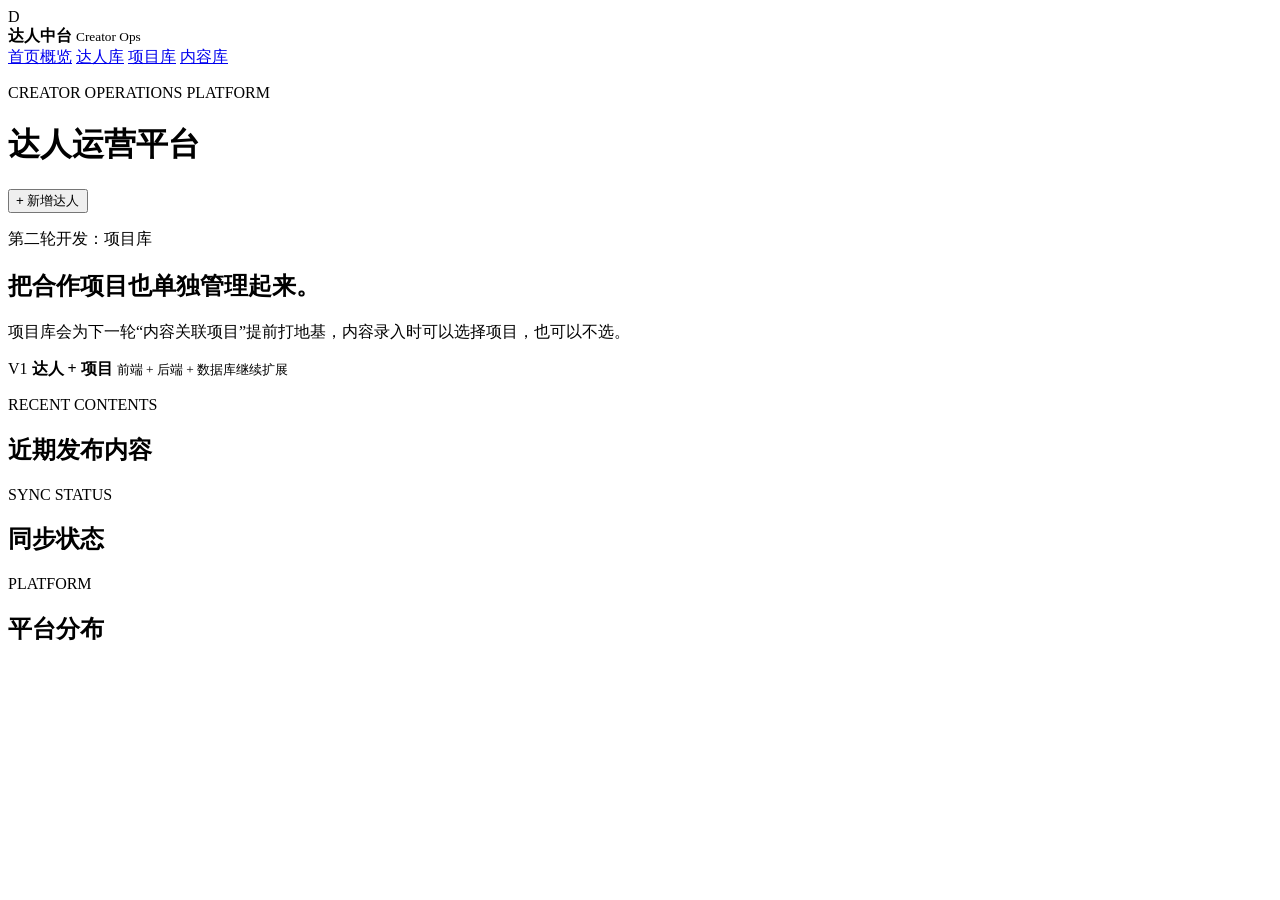
==== public/index.html @ c2988577 "chore: release v1 MVP" ====
<!doctype html>
<html lang="zh-CN">
  <head>
    <meta charset="UTF-8" />
    <meta name="viewport" content="width=device-width, initial-scale=1.0" />
    <title>达人运营平台</title>
    <link rel="stylesheet" href="/styles.css?v=20260619-dashboard" />
  </head>
  <body>
    <aside class="sidebar">
      <div class="brand">
        <span class="brand-mark">D</span>
        <div>
          <strong>达人中台</strong>
          <small>Creator Ops</small>
        </div>
      </div>

      <nav class="nav">
        <a class="active" href="#dashboard" data-view="dashboard">首页概览</a>
        <a href="#influencers" data-view="influencers">达人库</a>
        <a href="#projects" data-view="projects">项目库</a>
        <a href="#contents" data-view="contents">内容库</a>
      </nav>
    </aside>

    <main class="app-shell">
      <header class="topbar">
        <div>
          <p class="eyebrow">CREATOR OPERATIONS PLATFORM</p>
          <h1>达人运营平台</h1>
        </div>
        <button id="open-create-button" class="primary-button">+ 新增达人</button>
      </header>

      <section class="hero">
        <div>
          <p id="hero-label" class="hero-label">第二轮开发：项目库</p>
          <h2 id="hero-title">把合作项目也单独管理起来。</h2>
          <p id="hero-description" class="hero-description">
            项目库会为下一轮“内容关联项目”提前打地基，内容录入时可以选择项目，也可以不选。
          </p>
        </div>
        <div class="hero-card">
          <span>V1</span>
          <strong id="hero-card-title">达人 + 项目</strong>
          <small>前端 + 后端 + 数据库继续扩展</small>
        </div>
      </section>

      <section id="stats" class="stats" aria-label="数据概览"></section>

      <div id="message" class="message" hidden></div>

      <section id="dashboard-section" class="dashboard-grid page-section">
        <article class="content-card dashboard-panel wide-panel">
          <div class="section-heading">
            <div>
              <p class="eyebrow">RECENT CONTENTS</p>
              <h2>近期发布内容</h2>
            </div>
          </div>
          <div id="recent-content-list" class="mini-list"></div>
        </article>

        <article class="content-card dashboard-panel">
          <div class="section-heading">
            <div>
              <p class="eyebrow">SYNC STATUS</p>
              <h2>同步状态</h2>
            </div>
          </div>
          <div id="sync-status-list" class="summary-list"></div>
        </article>

        <article class="content-card dashboard-panel">
          <div class="section-heading">
            <div>
              <p class="eyebrow">PLATFORM</p>
              <h2>平台分布</h2>
            </div>
          </div>
          <div id="platform-list" class="summary-list"></div>
        </article>
      </section>

      <section id="influencer-section" class="content-card page-section" hidden>
        <div class="section-heading">
          <div>
            <p class="eyebrow">INFLUENCER DATABASE</p>
            <h2>达人库</h2>
          </div>
          <span id="influencer-result-count" class="result-count">加载中...</span>
        </div>

        <div class="filters">
          <label>
            搜索达人
            <input id="influencer-keyword-input" type="search" placeholder="输入达人名称" />
          </label>
          <label>
            媒体平台
            <select id="platform-filter">
              <option value="">全部平台</option>
              <option value="小红书">小红书</option>
              <option value="抖音">抖音</option>
              <option value="B站">B站</option>
              <option value="视频号">视频号</option>
              <option value="微博">微博</option>
            </select>
          </label>
          <button id="reset-influencer-filter-button" class="secondary-button" type="button">重置</button>
        </div>

        <div class="table-wrap">
          <table>
            <thead>
              <tr>
                <th>达人</th>
                <th>平台</th>
                <th>分类</th>
                <th>粉丝数</th>
                <th>负责人</th>
                <th>主要联系方式</th>
                <th>状态</th>
                <th>更新时间</th>
                <th>操作</th>
              </tr>
            </thead>
            <tbody id="influencer-list"></tbody>
          </table>
        </div>
      </section>

      <section id="project-section" class="content-card page-section" hidden>
        <div class="section-heading">
          <div>
            <p class="eyebrow">PROJECT DATABASE</p>
            <h2>项目库</h2>
          </div>
          <span id="project-result-count" class="result-count">加载中...</span>
        </div>

        <div class="filters">
          <label>
            搜索项目
            <input id="project-keyword-input" type="search" placeholder="输入项目名称或编号" />
          </label>
          <label>
            项目状态
            <select id="project-status-filter">
              <option value="">全部状态</option>
              <option value="进行中">进行中</option>
              <option value="已结束">已结束</option>
              <option value="归档">归档</option>
            </select>
          </label>
          <button id="reset-project-filter-button" class="secondary-button" type="button">重置</button>
        </div>

        <div class="table-wrap">
          <table>
            <thead>
              <tr>
                <th>项目名称</th>
                <th>项目编号</th>
                <th>状态</th>
                <th>负责人</th>
                <th>开始日期</th>
                <th>结束日期</th>
                <th>更新时间</th>
                <th>操作</th>
              </tr>
            </thead>
            <tbody id="project-list"></tbody>
          </table>
        </div>
      </section>

      <section id="content-section" class="content-card page-section" hidden>
        <div class="section-heading">
          <div>
            <p class="eyebrow">CONTENT DATABASE</p>
            <h2>内容库</h2>
          </div>
          <span id="content-result-count" class="result-count">加载中...</span>
        </div>

        <div class="filters">
          <label>
            搜索内容
            <input id="content-keyword-input" type="search" placeholder="输入标题、链接或达人" />
          </label>
          <label>
            媒体平台
            <select id="content-platform-filter">
              <option value="">全部平台</option>
              <option value="小红书">小红书</option>
              <option value="抖音">抖音</option>
              <option value="B站">B站</option>
              <option value="视频号">视频号</option>
              <option value="微博">微博</option>
            </select>
          </label>
          <button id="reset-content-filter-button" class="secondary-button" type="button">重置</button>
        </div>

        <div class="table-wrap">
          <table>
            <thead>
              <tr>
                <th>内容</th>
                <th>达人</th>
                <th>平台</th>
                <th>项目</th>
                <th>发布时间</th>
                <th>播放</th>
                <th>互动</th>
                <th>同步状态</th>
                <th>操作</th>
              </tr>
            </thead>
            <tbody id="content-list"></tbody>
          </table>
        </div>
      </section>

      <section id="detail-section" class="content-card detail-card" hidden>
        <div class="section-heading">
          <div>
            <p id="detail-eyebrow" class="eyebrow">DETAIL</p>
            <h2 id="detail-title">详情</h2>
          </div>
          <button id="close-detail-button" class="secondary-button" type="button">返回列表</button>
        </div>
        <div id="detail-content" class="detail-grid"></div>
      </section>
    </main>

    <dialog id="influencer-dialog">
      <form id="influencer-form">
        <input name="id" type="hidden" />

        <div class="dialog-heading">
          <div>
            <p id="influencer-form-eyebrow" class="eyebrow">NEW INFLUENCER</p>
            <h2 id="influencer-form-title">新增达人</h2>
          </div>
          <button class="icon-button dialog-close-button" type="button" aria-label="关闭">×</button>
        </div>

        <div class="form-row">
          <label>
            达人名称 <span>必填</span>
            <input name="name" required maxlength="50" placeholder="例如：小鹿的厨房" />
          </label>
          <label>
            媒体平台 <span>必填</span>
            <select name="platform" required>
              <option value="小红书">小红书</option>
              <option value="抖音">抖音</option>
              <option value="B站">B站</option>
              <option value="视频号">视频号</option>
              <option value="微博">微博</option>
            </select>
          </label>
        </div>

        <div class="form-row">
          <label>
            平台账号 ID
            <input name="account_id" maxlength="80" placeholder="例如：redbook_1001" />
          </label>
          <label>
            主页链接
            <input name="profile_url" maxlength="300" placeholder="达人主页 URL" />
          </label>
        </div>

        <div class="form-row">
          <label>
            达人分类
            <input name="category" maxlength="30" placeholder="例如：美食、科技、母婴" />
          </label>
          <label>
            粉丝数
            <input name="followers_count" type="number" min="0" value="0" />
          </label>
        </div>

        <div class="form-row">
          <label>
            微信
            <input name="wechat" maxlength="80" placeholder="微信号或联系人" />
          </label>
          <label>
            手机号
            <input name="phone" maxlength="40" placeholder="手机号" />
          </label>
        </div>

        <div class="form-row">
          <label>
            邮箱
            <input name="email" maxlength="120" placeholder="邮箱" />
          </label>
          <label>
            负责人
            <input name="owner" maxlength="40" placeholder="内部负责人" />
          </label>
        </div>

        <label>
          其他联系方式
          <input name="other_contact" maxlength="200" placeholder="机构联系人、备用联系方式等" />
        </label>

        <div class="form-row">
          <label>
            状态
            <select name="status" required>
              <option value="正常">正常</option>
              <option value="停用">停用</option>
            </select>
          </label>
          <label>
            备注
            <input name="remark" maxlength="300" placeholder="补充说明" />
          </label>
        </div>

        <button class="primary-button submit-button" type="submit">保存达人</button>
      </form>
    </dialog>

    <dialog id="project-dialog">
      <form id="project-form">
        <input name="id" type="hidden" />

        <div class="dialog-heading">
          <div>
            <p id="project-form-eyebrow" class="eyebrow">NEW PROJECT</p>
            <h2 id="project-form-title">新增项目</h2>
          </div>
          <button class="icon-button dialog-close-button" type="button" aria-label="关闭">×</button>
        </div>

        <label>
          项目名称 <span>必填</span>
          <input name="name" required maxlength="80" placeholder="例如：夏季新品种草项目" />
        </label>

        <div class="form-row">
          <label>
            项目编号
            <input name="project_code" maxlength="50" placeholder="例如：PRJ-2026-SUMMER" />
          </label>
          <label>
            项目状态
            <select name="status" required>
              <option value="进行中">进行中</option>
              <option value="已结束">已结束</option>
              <option value="归档">归档</option>
            </select>
          </label>
        </div>

        <div class="form-row">
          <label>
            负责人
            <input name="owner" maxlength="40" placeholder="内部负责人" />
          </label>
          <label>
            开始日期
            <input name="start_date" type="date" />
          </label>
        </div>

        <div class="form-row">
          <label>
            结束日期
            <input name="end_date" type="date" />
          </label>
          <label>
            项目说明
            <input name="description" maxlength="300" placeholder="项目目标、合作背景等" />
          </label>
        </div>

        <button class="primary-button submit-button" type="submit">保存项目</button>
      </form>
    </dialog>

    <dialog id="content-dialog">
      <form id="content-form">
        <input name="id" type="hidden" />

        <div class="dialog-heading">
          <div>
            <p id="content-form-eyebrow" class="eyebrow">NEW CONTENT</p>
            <h2 id="content-form-title">新增内容</h2>
          </div>
          <button class="icon-button dialog-close-button" type="button" aria-label="关闭">×</button>
        </div>

        <label>
          内容标题 <span>必填</span>
          <input name="title" required maxlength="120" placeholder="例如：夏季新品开箱测评" />
        </label>

        <div class="form-row">
          <label>
            关联达人 <span>必填</span>
            <select id="content-influencer-select" name="influencer_id" required></select>
          </label>
          <label>
            关联项目
            <select id="content-project-select" name="project_id"></select>
          </label>
        </div>

        <div class="form-row">
          <label>
            内容链接 <span>必填</span>
            <input name="content_url" required maxlength="500" placeholder="发布后的内容链接" />
          </label>
          <label>
            发布时间 <span>必填</span>
            <input name="published_at" type="date" required />
          </label>
        </div>

        <div class="form-row">
          <label>
            内容类型
            <select name="content_type">
              <option value="视频">视频</option>
              <option value="图文">图文</option>
              <option value="直播切片">直播切片</option>
              <option value="其他">其他</option>
            </select>
          </label>
          <label>
            负责人
            <input name="owner" maxlength="40" placeholder="内容运营负责人" />
          </label>
        </div>

        <div class="form-row">
          <label>
            播放量
            <input name="view_count" type="number" min="0" value="0" />
          </label>
          <label>
            点赞
            <input name="like_count" type="number" min="0" value="0" />
          </label>
        </div>

        <div class="form-row">
          <label>
            评论
            <input name="comment_count" type="number" min="0" value="0" />
          </label>
          <label>
            收藏
            <input name="collect_count" type="number" min="0" value="0" />
          </label>
        </div>

        <div class="form-row">
          <label>
            转发
            <input name="share_count" type="number" min="0" value="0" />
          </label>
          <label>
            同步状态
            <select name="sync_status">
              <option value="待同步">待同步</option>
              <option value="同步成功">同步成功</option>
              <option value="同步失败">同步失败</option>
              <option value="暂不支持">暂不支持</option>
            </select>
          </label>
        </div>

        <div class="form-row">
          <label>
            内容状态
            <select name="status" required>
              <option value="正常">正常</option>
              <option value="作废">作废</option>
            </select>
          </label>
          <label>
            备注
            <input name="remark" maxlength="300" placeholder="补充说明" />
          </label>
        </div>

        <button class="primary-button submit-button" type="submit">保存内容</button>
      </form>
    </dialog>

    <script src="/app.js?v=20260619-dashboard"></script>
  </body>
</html>
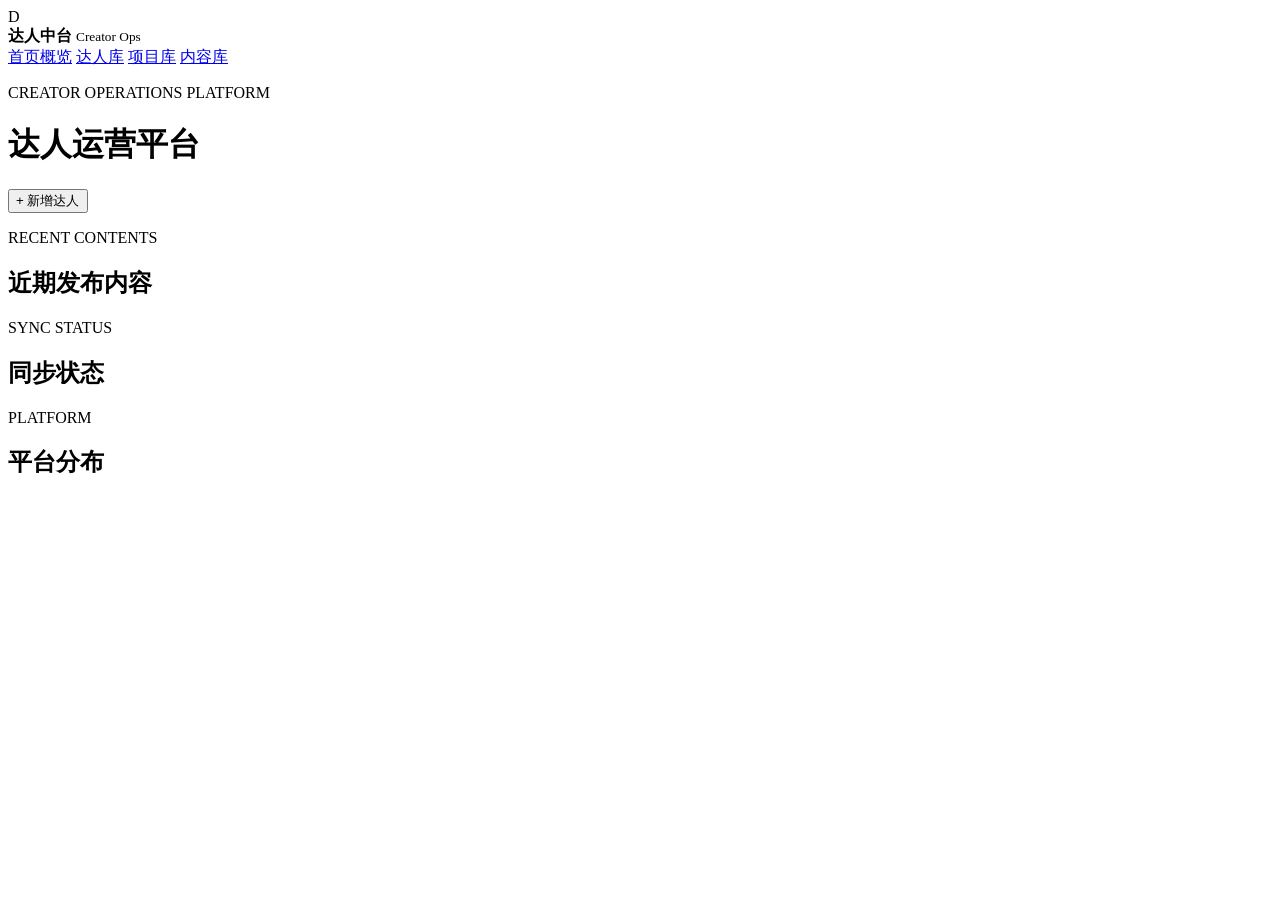
==== commit 68854251: "feat: iterate content operations and xiaohongshu sync" ====
--- a/public/index.html
+++ b/public/index.html
@@ -4,7 +4,7 @@
     <meta charset="UTF-8" />
     <meta name="viewport" content="width=device-width, initial-scale=1.0" />
     <title>达人运营平台</title>
-    <link rel="stylesheet" href="/styles.css?v=20260619-dashboard" />
+    <link rel="stylesheet" href="/styles.css?v=20260623-sync" />
   </head>
   <body>
     <aside class="sidebar">
@@ -33,21 +33,6 @@
         <button id="open-create-button" class="primary-button">+ 新增达人</button>
       </header>
 
-      <section class="hero">
-        <div>
-          <p id="hero-label" class="hero-label">第二轮开发：项目库</p>
-          <h2 id="hero-title">把合作项目也单独管理起来。</h2>
-          <p id="hero-description" class="hero-description">
-            项目库会为下一轮“内容关联项目”提前打地基，内容录入时可以选择项目，也可以不选。
-          </p>
-        </div>
-        <div class="hero-card">
-          <span>V1</span>
-          <strong id="hero-card-title">达人 + 项目</strong>
-          <small>前端 + 后端 + 数据库继续扩展</small>
-        </div>
-      </section>
-
       <section id="stats" class="stats" aria-label="数据概览"></section>
 
       <div id="message" class="message" hidden></div>
@@ -108,6 +93,21 @@
               <option value="视频号">视频号</option>
               <option value="微博">微博</option>
             </select>
+          </label>
+          <label>
+            达人分类
+            <input id="influencer-category-filter" type="search" placeholder="例如：美妆" />
+          </label>
+          <label>
+            负责人
+            <input id="influencer-owner-filter" type="search" placeholder="输入负责人" />
+          </label>
+          <label class="range-filter">
+            粉丝数区间
+            <span class="range-inputs">
+              <input id="followers-min-filter" type="number" min="0" placeholder="最小" />
+              <input id="followers-max-filter" type="number" min="0" placeholder="最大" />
+            </span>
           </label>
           <button id="reset-influencer-filter-button" class="secondary-button" type="button">重置</button>
         </div>
@@ -155,6 +155,10 @@
               <option value="归档">归档</option>
             </select>
           </label>
+          <label>
+            负责人
+            <input id="project-owner-filter" type="search" placeholder="输入负责人" />
+          </label>
           <button id="reset-project-filter-button" class="secondary-button" type="button">重置</button>
         </div>
 
@@ -201,6 +205,26 @@
               <option value="视频号">视频号</option>
               <option value="微博">微博</option>
             </select>
+          </label>
+          <label>
+            关联项目
+            <select id="content-project-filter">
+              <option value="">全部项目</option>
+            </select>
+          </label>
+          <label class="range-filter">
+            播放量区间
+            <span class="range-inputs">
+              <input id="views-min-filter" type="number" min="0" placeholder="最小" />
+              <input id="views-max-filter" type="number" min="0" placeholder="最大" />
+            </span>
+          </label>
+          <label class="range-filter">
+            互动量区间
+            <span class="range-inputs">
+              <input id="interactions-min-filter" type="number" min="0" placeholder="最小" />
+              <input id="interactions-max-filter" type="number" min="0" placeholder="最大" />
+            </span>
           </label>
           <button id="reset-content-filter-button" class="secondary-button" type="button">重置</button>
         </div>
@@ -502,6 +526,6 @@
       </form>
     </dialog>
 
-    <script src="/app.js?v=20260619-dashboard"></script>
+    <script src="/app.js?v=20260623-sync"></script>
   </body>
 </html>
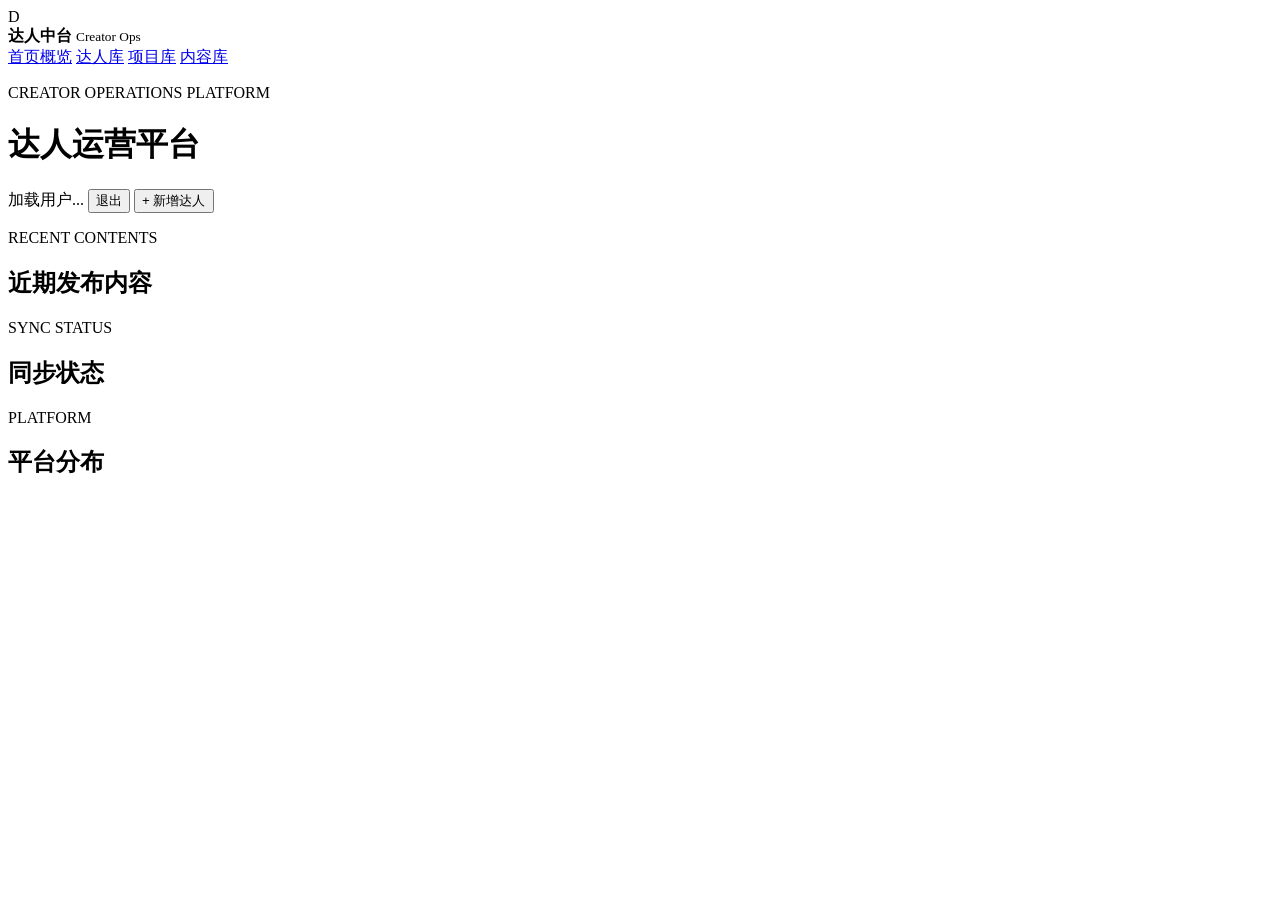
==== commit 75235d5e: "feat: add auth and deployment config" ====
--- a/public/index.html
+++ b/public/index.html
@@ -30,7 +30,11 @@
           <p class="eyebrow">CREATOR OPERATIONS PLATFORM</p>
           <h1>达人运营平台</h1>
         </div>
-        <button id="open-create-button" class="primary-button">+ 新增达人</button>
+        <div class="topbar-actions">
+          <span id="current-user" class="current-user">加载用户...</span>
+          <button id="logout-button" class="secondary-button" type="button">退出</button>
+          <button id="open-create-button" class="primary-button">+ 新增达人</button>
+        </div>
       </header>
 
       <section id="stats" class="stats" aria-label="数据概览"></section>
@@ -526,6 +530,6 @@
       </form>
     </dialog>
 
-    <script src="/app.js?v=20260623-sync"></script>
+    <script src="/app.js?v=20260623-auth"></script>
   </body>
 </html>
